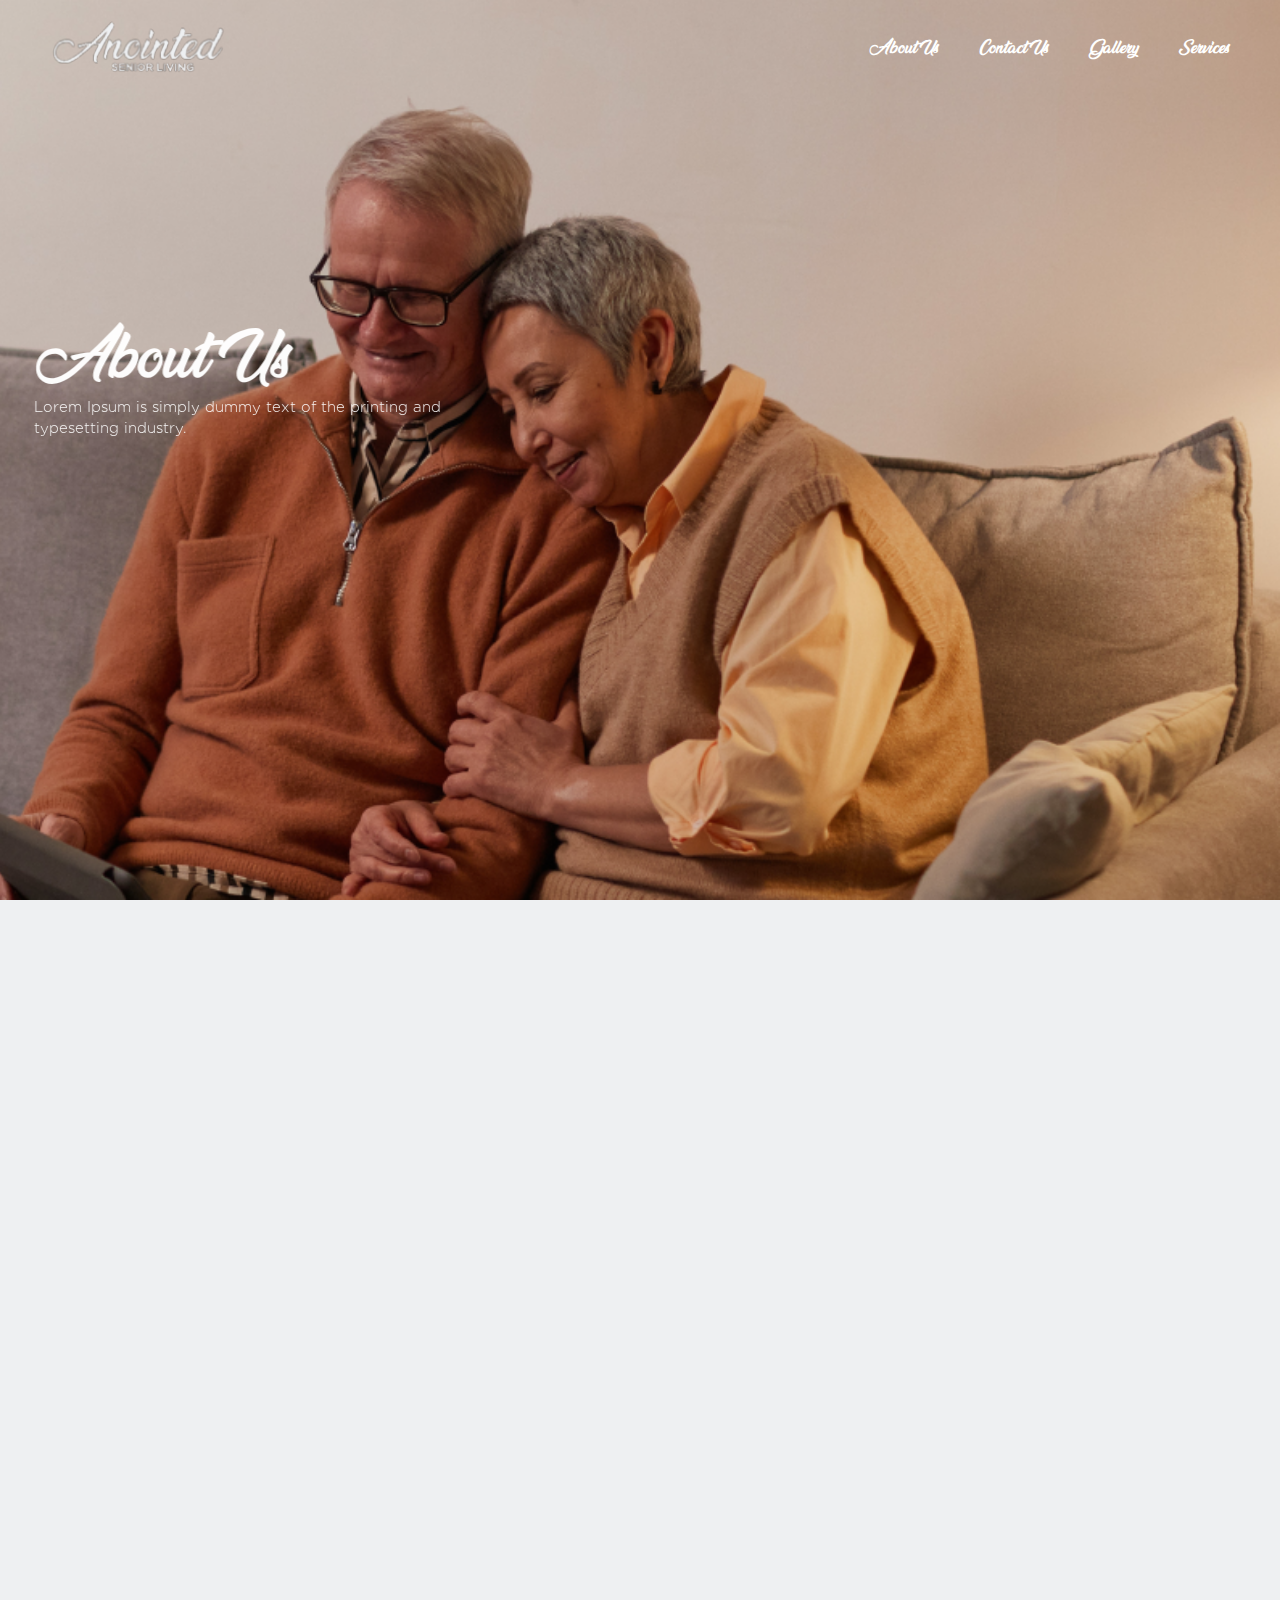
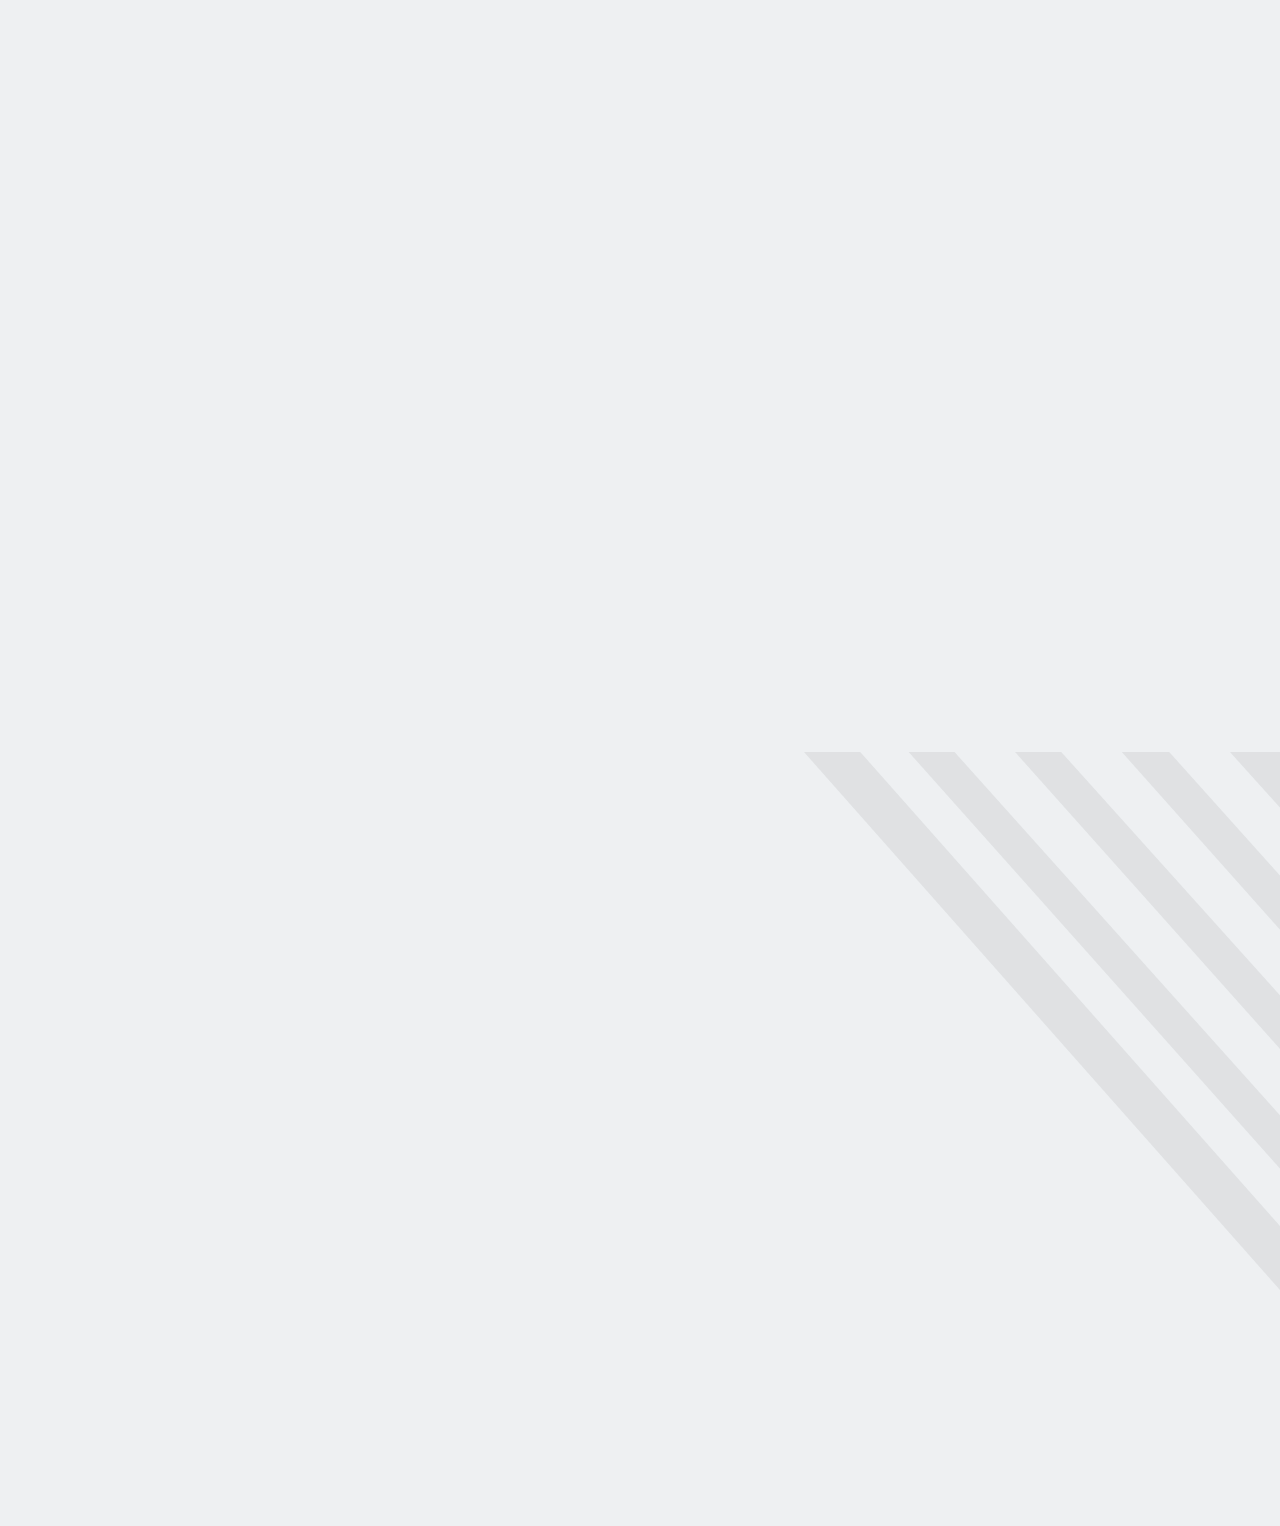
==== about-us.html @ c0f78609 "updated" ====
<html
  data-wf-domain="senior-living.webflow.io"
  data-wf-page="633692b4566e802e375b779f"
  data-wf-site="6332f59a50d59c920479c02c"
  class="w-mod-js w-mod-js w-mod-ix wf-poppins-n3-inactive wf-poppins-n4-inactive wf-poppins-n5-inactive wf-poppins-n6-inactive wf-poppins-n7-inactive wf-poppins-n8-inactive wf-poppins-n9-inactive wf-inactive"
>
  <head>
    <style>
      .wf-force-outline-none[tabindex="-1"]:focus {
        outline: none;
      }
    </style>
    <meta charset="utf-8" />
    <title>About Us</title>
    <meta content="About Us" property="og:title" />
    <meta content="About Us" property="twitter:title" />
    <meta content="width=device-width, initial-scale=1" name="viewport" />
    <meta content="Webflow" name="generator" />
    <link href="./widget-styles.css" rel="stylesheet" type="text/css" />
    <link href="https://fonts.googleapis.com" rel="preconnect" />
    <link
      href="https://fonts.gstatic.com"
      rel="preconnect"
      crossorigin="anonymous"
    />
    <script src="js/webfont.js" type="text/javascript"></script>
    <link
      rel="stylesheet"
      href="https://fonts.googleapis.com/css?family=Poppins:300,regular,500,600,700,800,900&amp;subset=devanagari,latin,latin-ext"
      media="all"
    />
    <link
      rel="stylesheet"
      href="./style11.css"
      media="all"
    />
    <script type="text/javascript">
      WebFont.load({
        google: {
          families: [
            "Poppins:300,regular,500,600,700,800,900:devanagari,latin,latin-ext",
          ],
        },
      });
    </script>
    <!--[if lt IE 9
      ]><script
        src="https://cdnjs.cloudflare.com/ajax/libs/html5shiv/3.7.3/html5shiv.min.js"
        type="text/javascript"
      ></script
    ><![endif]-->
    <script type="text/javascript">
      !(function (o, c) {
        var n = c.documentElement,
          t = " w-mod-";
        (n.className += t + "js"),
          ("ontouchstart" in o ||
            (o.DocumentTouch && c instanceof DocumentTouch)) &&
            (n.className += t + "touch");
      })(window, document);
    </script>
    <link href="favicon.ico" rel="shortcut icon" type="image/x-icon" />
    <link href="images/webclip.png" rel="apple-touch-icon" />
  </head>
  <body
    class="body-2"
    data-new-gr-c-s-check-loaded="14.1155.0"
    data-gr-ext-installed=""
  >
    <div id="about" class="home-section-about wf-section">
      <!-- <div class="about-hero-banner-image"> -->
      <!-- <div class="div-block-22"></div>
        <img
          src="images/6336aee6d772bb9c52e58904_pexels-marcus-aurelius-6787971%201.png"
          loading="lazy"
          sizes="100vw"
          alt=""
          class="about-banner-image"
        /> -->
      <!-- </div> -->
      <div
        data-animation="default"
        data-collapse="medium"
        data-duration="400"
        data-easing="ease"
        data-easing2="ease"
        role="banner"
        class="navbar w-nav"
      >
        <div class="nav-container w-container">
          <a href="/" class="navbar-logo w-nav-brand" aria-label="home"
            ><img
              src="images/6333d60b9bc0c5640f7abce2_site_logo.png"
              loading="lazy"
              width="210"
              alt=""
              class="logo"
          /></a>
          <nav role="navigation" class="nav-menu w-nav-menu">
            <a
              href="/about-us"
              aria-current="page"
              class="nav-link w-nav-link w--current"
              style=""
              >About Us</a
            ><a href="/contact-us" class="nav-link w-nav-link" style=""
              >Contact Us</a
            ><a href="/gallery" class="nav-link w-nav-link" style="">Gallery</a
            ><a href="/services" class="nav-link w-nav-link" style=""
              >Services</a
            >
          </nav>
          <div
            class="menu-button w-nav-button"
            style="-webkit-user-select: text"
            aria-label="menu"
            role="button"
            tabindex="0"
            aria-controls="w-nav-overlay-0"
            aria-haspopup="menu"
            aria-expanded="false"
          >
            <div class="icon w-icon-nav-menu"></div>
          </div>
        </div>
        <div class="w-nav-overlay" data-wf-ignore="" id="w-nav-overlay-0"></div>
      </div>
      <div class="main-container w-container">
        <div class="about-us-heading-wrapper">
          <h1
            data-w-id="f2aeb8aa-144a-5f64-8951-661a0f3f9a79"
            style="
              opacity: 1;
              transform: translate3d(0px, 0px, 0px) scale3d(1, 1, 1)
                rotateX(0deg) rotateY(0deg) rotateZ(0deg) skew(0deg, 0deg);
              transform-style: preserve-3d;
            "
            class="heading-3"
          >
            About Us
          </h1>
          <div
            data-w-id="b07e6ad9-e502-d957-d65b-517ffc8a16e0"
            style="
              opacity: 1;
              transform: translate3d(0px, 0px, 0px) scale3d(1, 1, 1)
                rotateX(0deg) rotateY(0deg) rotateZ(0deg) skew(0deg, 0deg);
              transform-style: preserve-3d;
            "
            class="about-hero-text"
          >
            Lorem Ipsum is simply dummy text of the printing and typesetting
            industry.
          </div>
        </div>
      </div>
    </div>
    <div
      data-w-id="00478a1c-632a-f52d-a305-56f289c8b5dd"
      style="
        opacity: 1;
        transform: translate3d(0px, 0px, 0px) scale3d(1, 1, 1) rotateX(0deg)
          rotateY(0deg) rotateZ(0deg) skew(0deg, 0deg);
        transform-style: preserve-3d;
      "
      class="fimaly-friend-section wf-section"
    >
      <div class="main-container w-container">
        <div class="ff-wrapper">
          <div
            id="w-node-_5c8b9d9c-4342-d869-0e94-dc20dd8a3b66-375b779f"
            class="ff-content-div-block"
          >
            <div class="ff-heading-wrapper">
              <h1
                data-w-id="8a05eb1e-6431-dd1b-bcdb-44aef16b54fe"
                style="
                  opacity: 1;
                  transform: translate3d(0px, 0px, 0px) scale3d(1, 1, 1)
                    rotateX(0deg) rotateY(0deg) rotateZ(0deg) skew(0deg, 0deg);
                  transform-style: preserve-3d;
                "
                class="ff-heading"
              >
                More time for
                <span class="ff-span-text">family &amp; friends</span>
              </h1>
              <div
                data-w-id="5f5b272a-543d-c7d9-7a50-c27d41835e38"
                style="
                  opacity: 1;
                  transform: translate3d(0px, 0px, 0px) scale3d(1, 1, 1)
                    rotateX(0deg) rotateY(0deg) rotateZ(0deg) skew(0deg, 0deg);
                  transform-style: preserve-3d;
                "
                class="ff-content-text"
              >
                Here at Worry-Free Lifestyle senior living, we have everything
                you need to live a comfortable and carefree life. From monthly
                social events to on-site laundry facilities, we have something
                for everyone.
              </div>
            </div>
            <img
              src="images/6336aee17172a10c0273a653_Mask%20group%2815%29.png"
              loading="lazy"
              alt=""
              class="ff-image-copy"
            />
            <div class="ff-community-wrapper">
              <h4
                data-w-id="8a66288c-ed28-99c2-b442-31cda506bee2"
                style="
                  opacity: 1;
                  transform: translate3d(0px, 0px, 0px) scale3d(1, 1, 1)
                    rotateX(0deg) rotateY(0deg) rotateZ(0deg) skew(0deg, 0deg);
                  transform-style: preserve-3d;
                "
                class="community-heading-h4"
              >
                Community Amenities:
              </h4>
              <div class="list-wrapper">
                <ul role="list" class="w-list-unstyled">
                  <li
                    data-w-id="51ae207f-2812-4466-eda2-647a8dc319ff"
                    style="
                      opacity: 1;
                      transform: translate3d(0px, 0px, 0px) scale3d(1, 1, 1)
                        rotateX(0deg) rotateY(0deg) rotateZ(0deg)
                        skew(0deg, 0deg);
                      transform-style: preserve-3d;
                    "
                    class="list-item"
                  >
                    <span class="text-span-2"></span>Clubhouse
                  </li>
                  <li
                    data-w-id="b1af53b3-11ab-7afe-e6bf-11f73b995032"
                    style="
                      opacity: 1;
                      transform: translate3d(0px, 0px, 0px) scale3d(1, 1, 1)
                        rotateX(0deg) rotateY(0deg) rotateZ(0deg)
                        skew(0deg, 0deg);
                      transform-style: preserve-3d;
                    "
                    class="list-item"
                  >
                    <span class="text-span-2"></span>Swimming pool
                  </li>
                  <li
                    data-w-id="028a3a02-e6bb-1153-6563-8df4828cab9d"
                    style="
                      opacity: 1;
                      transform: translate3d(0px, 0px, 0px) scale3d(1, 1, 1)
                        rotateX(0deg) rotateY(0deg) rotateZ(0deg)
                        skew(0deg, 0deg);
                      transform-style: preserve-3d;
                    "
                    class="list-item"
                  >
                    <span class="text-span-2"></span>Fitness center
                  </li>
                  <li
                    data-w-id="973c25bc-d84d-75ff-a081-e03055e042d8"
                    style="
                      opacity: 1;
                      transform: translate3d(0px, 0px, 0px) scale3d(1, 1, 1)
                        rotateX(0deg) rotateY(0deg) rotateZ(0deg)
                        skew(0deg, 0deg);
                      transform-style: preserve-3d;
                    "
                    class="list-item"
                  >
                    <span class="text-span-2"></span>Business center
                  </li>
                  <li
                    data-w-id="46e0c115-ed23-2cac-ecdd-dfb463e5ae9f"
                    style="
                      opacity: 1;
                      transform: translate3d(0px, 0px, 0px) scale3d(1, 1, 1)
                        rotateX(0deg) rotateY(0deg) rotateZ(0deg)
                        skew(0deg, 0deg);
                      transform-style: preserve-3d;
                    "
                    class="list-item"
                  >
                    <span class="text-span-2"></span>Socialites’ playing area
                  </li>
                </ul>
                <ul role="list" class="w-list-unstyled">
                  <li
                    data-w-id="3dbc01ce-ccb1-e9ac-8357-a16b48879370"
                    style="
                      opacity: 1;
                      transform: translate3d(0px, 0px, 0px) scale3d(1, 1, 1)
                        rotateX(0deg) rotateY(0deg) rotateZ(0deg)
                        skew(0deg, 0deg);
                      transform-style: preserve-3d;
                    "
                    class="list-item"
                  >
                    <span class="text-span-2"></span>Picnic area
                  </li>
                  <li
                    data-w-id="3dbc01ce-ccb1-e9ac-8357-a16b48879374"
                    style="
                      opacity: 1;
                      transform: translate3d(0px, 0px, 0px) scale3d(1, 1, 1)
                        rotateX(0deg) rotateY(0deg) rotateZ(0deg)
                        skew(0deg, 0deg);
                      transform-style: preserve-3d;
                    "
                    class="list-item"
                  >
                    <span class="text-span-2"></span>Park
                  </li>
                  <li
                    data-w-id="3dbc01ce-ccb1-e9ac-8357-a16b48879378"
                    style="
                      opacity: 1;
                      transform: translate3d(0px, 0px, 0px) scale3d(1, 1, 1)
                        rotateX(0deg) rotateY(0deg) rotateZ(0deg)
                        skew(0deg, 0deg);
                      transform-style: preserve-3d;
                    "
                    class="list-item"
                  >
                    <span class="text-span-2"></span>Walking trail
                  </li>
                  <li
                    data-w-id="3dbc01ce-ccb1-e9ac-8357-a16b4887937c"
                    style="
                      opacity: 1;
                      transform: translate3d(0px, 0px, 0px) scale3d(1, 1, 1)
                        rotateX(0deg) rotateY(0deg) rotateZ(0deg)
                        skew(0deg, 0deg);
                      transform-style: preserve-3d;
                    "
                    class="list-item"
                  >
                    <span class="text-span-2"></span>Library
                  </li>
                  <li
                    data-w-id="3dbc01ce-ccb1-e9ac-8357-a16b48879380"
                    style="
                      opacity: 1;
                      transform: translate3d(0px, 0px, 0px) scale3d(1, 1, 1)
                        rotateX(0deg) rotateY(0deg) rotateZ(0deg)
                        skew(0deg, 0deg);
                      transform-style: preserve-3d;
                    "
                    class="list-item"
                  >
                    <span class="text-span-2"></span>Community room with
                    kitchen
                  </li>
                </ul>
              </div>
            </div>
          </div>
          <img
            src="images/6336aee17172a10c0273a653_Mask%20group%2815%29.png"
            loading="lazy"
            style="
              opacity: 1;
              transform: translate3d(0px, 0px, 0px) scale3d(1, 1, 1)
                rotateX(0deg) rotateY(0deg) rotateZ(0deg) skew(0deg, 0deg);
              transform-style: preserve-3d;
            "
            data-w-id="30ab9da2-28f5-f6b1-1b83-d53f1adfb961"
            id="w-node-_30ab9da2-28f5-f6b1-1b83-d53f1adfb961-375b779f"
            alt=""
            class="ff-image"
          />
          <div
            id="w-node-_72fd5fce-c59f-3c01-6ae2-bd56664583b2-375b779f"
            class="in-home-wrapper"
          >
            <h4
              data-w-id="60af04ee-fbc5-1773-9b3f-e4ea198a53cd"
              style="
                opacity: 1;
                transform: translate3d(0px, 0px, 0px) scale3d(1, 1, 1)
                  rotateX(0deg) rotateY(0deg) rotateZ(0deg) skew(0deg, 0deg);
                transform-style: preserve-3d;
              "
              class="heading-4"
            >
              In-Home Amenities:
            </h4>
            <div class="in-home-grid">
              <div
                id="w-node-d8ba50b6-ebe9-aa5a-4041-fca65fc2e6cd-375b779f"
                data-w-id="d8ba50b6-ebe9-aa5a-4041-fca65fc2e6cd"
                style="
                  opacity: 1;
                  transform: translate3d(0px, 0px, 0px) scale3d(1, 1, 1)
                    rotateX(0deg) rotateY(0deg) rotateZ(0deg) skew(0deg, 0deg);
                  transform-style: preserve-3d;
                "
                class="in-home-div-block"
              >
                <img
                  src="images/6336aed7822f04ac557481c5_kitchen-set.png"
                  loading="lazy"
                  alt=""
                  class="kitchen-image"
                />
                <div class="in-home-text">A fully-equipped<br />kitchen</div>
              </div>
              <div
                id="w-node-_075fd50f-ab38-bc91-9242-4ed92e60ca45-375b779f"
                data-w-id="075fd50f-ab38-bc91-9242-4ed92e60ca45"
                style="
                  opacity: 1;
                  transform: translate3d(0px, 0px, 0px) scale3d(1, 1, 1)
                    rotateX(0deg) rotateY(0deg) rotateZ(0deg) skew(0deg, 0deg);
                  transform-style: preserve-3d;
                "
                class="in-home-div-block"
              >
                <img
                  src="images/6336aedda574a167527974fe_washing-machine.png"
                  loading="lazy"
                  alt=""
                  class="washing-machine-image"
                />
                <div class="in-home-text">Washer &amp; dryer</div>
              </div>
              <div
                id="w-node-_658a655d-7f61-ca4d-ab56-d4e78e2ea00e-375b779f"
                data-w-id="658a655d-7f61-ca4d-ab56-d4e78e2ea00e"
                style="
                  opacity: 1;
                  transform: translate3d(0px, 0px, 0px) scale3d(1, 1, 1)
                    rotateX(0deg) rotateY(0deg) rotateZ(0deg) skew(0deg, 0deg);
                  transform-style: preserve-3d;
                "
                class="in-home-div-block"
              >
                <img
                  src="images/6336aed643334f0af490212d_bin.png"
                  loading="lazy"
                  alt=""
                  class="trash-image"
                />
                <div class="in-home-text">
                  Heat, hot water,<br />trash, &amp; sewer
                </div>
              </div>
              <div
                id="w-node-_769675c4-91a9-6103-45e2-b63422f5c855-375b779f"
                data-w-id="769675c4-91a9-6103-45e2-b63422f5c855"
                style="
                  opacity: 1;
                  transform: translate3d(0px, 0px, 0px) scale3d(1, 1, 1)
                    rotateX(0deg) rotateY(0deg) rotateZ(0deg) skew(0deg, 0deg);
                  transform-style: preserve-3d;
                "
                class="in-home-div-block"
              >
                <img
                  src="images/6336aedaa1320375c9f3976a_pawprint.png"
                  loading="lazy"
                  alt=""
                  class="pet-hand-image"
                />
                <div class="in-home-text">Pet Friendly</div>
              </div>
              <div
                id="w-node-f3038dcf-e981-3e39-b400-dfcf75421391-375b779f"
                data-w-id="f3038dcf-e981-3e39-b400-dfcf75421391"
                style="
                  opacity: 1;
                  transform: translate3d(0px, 0px, 0px) scale3d(1, 1, 1)
                    rotateX(0deg) rotateY(0deg) rotateZ(0deg) skew(0deg, 0deg);
                  transform-style: preserve-3d;
                "
                class="in-home-div-block"
              >
                <img
                  src="images/6336aed6395c6552c7631a42_car-parking.png"
                  loading="lazy"
                  alt=""
                  class="car-image"
                />
                <div class="in-home-text">On-site<br />parking</div>
              </div>
              <div
                id="w-node-cf3cc567-54a6-e6bf-ae63-e84aefc5e099-375b779f"
                data-w-id="cf3cc567-54a6-e6bf-ae63-e84aefc5e099"
                style="
                  opacity: 1;
                  transform: translate3d(0px, 0px, 0px) scale3d(1, 1, 1)
                    rotateX(0deg) rotateY(0deg) rotateZ(0deg) skew(0deg, 0deg);
                  transform-style: preserve-3d;
                "
                class="in-home-div-block"
              >
                <img
                  src="images/6336aed5764cda40fb8d57ec_balcony.png"
                  loading="lazy"
                  alt=""
                  class="balcony-image"
                />
                <div class="in-home-text">A private balcony<br />or patio</div>
              </div>
              <div
                id="w-node-_0519f19e-f288-bdb5-c608-e7136ed1747b-375b779f"
                data-w-id="0519f19e-f288-bdb5-c608-e7136ed1747b"
                style="
                  opacity: 1;
                  transform: translate3d(0px, 0px, 0px) scale3d(1, 1, 1)
                    rotateX(0deg) rotateY(0deg) rotateZ(0deg) skew(0deg, 0deg);
                  transform-style: preserve-3d;
                "
                class="in-home-div-block"
              >
                <img
                  src="images/6336aedc182157502d253673_warehouse.png"
                  loading="lazy"
                  alt=""
                  class="warehouse-image"
                />
                <div class="in-home-text">Ample storage<br />space</div>
              </div>
            </div>
          </div>
        </div>
      </div>
    </div>
    <div
      data-w-id="e05f6a25-d383-2c4c-665b-250e2638b6af"
      style="
        opacity: 1;
        transform: translate3d(0px, 0px, 0px) scale3d(1, 1, 1) rotateX(0deg)
          rotateY(0deg) rotateZ(0deg) skew(0deg, 0deg);
        transform-style: preserve-3d;
      "
      class="service-section-copy wf-section"
    >
      <div class="main-container w-container">
        <div class="div-block-10">
          <h1 class="service-heading-text">
            Discover the quality difference with our
            <span class="inner-heading-text">senior living services</span>.
          </h1>
          <div class="div-block-3">
            <div
              data-delay="4000"
              data-animation="slide"
              class="service-slider w-slider"
              data-autoplay="false"
              data-easing="ease"
              data-hide-arrows="true"
              data-disable-swipe="false"
              data-autoplay-limit="0"
              data-nav-spacing="3"
              data-duration="500"
              data-infinite="false"
              role="region"
              aria-label="carousel"
            >
              <div class="service-mask w-slider-mask" id="w-slider-mask-0">
                <div
                  class="service-slide w-slide"
                  aria-label="1 of 5"
                  role="group"
                  style="transform: translateX(0px); opacity: 1"
                >
                  <div class="independent-service-image">
                    <div class="service-name-block">
                      <div class="service-name-text">Independent Living</div>
                    </div>
                  </div>
                </div>
                <div
                  class="service-slide w-slide"
                  aria-label="2 of 5"
                  role="group"
                  aria-hidden="true"
                  style="transform: translateX(0px); opacity: 1"
                >
                  <div class="assisted-service-image" aria-hidden="true">
                    <div class="service-name-block" aria-hidden="true">
                      <div class="service-name-text" aria-hidden="true">
                        Assisted Living
                      </div>
                    </div>
                  </div>
                </div>
                <div
                  class="service-slide w-slide"
                  aria-label="3 of 5"
                  role="group"
                  aria-hidden="true"
                  style="transform: translateX(0px); opacity: 1"
                >
                  <div class="senior-service-image" aria-hidden="true">
                    <div class="service-name-block" aria-hidden="true">
                      <div class="service-name-text" aria-hidden="true">
                        Senior Living
                      </div>
                    </div>
                  </div>
                </div>
                <div
                  class="service-slide w-slide"
                  aria-label="4 of 5"
                  role="group"
                  aria-hidden="true"
                  style="transform: translateX(0px); opacity: 1"
                >
                  <div class="nursing-service-image" aria-hidden="true">
                    <div class="service-name-block" aria-hidden="true">
                      <div class="service-name-text" aria-hidden="true">
                        Nursing Home
                      </div>
                    </div>
                  </div>
                </div>
                <div
                  class="service-slide w-slide"
                  aria-label="5 of 5"
                  role="group"
                  aria-hidden="true"
                  style="transform: translateX(0px); opacity: 1"
                >
                  <div class="nursing-service-image" aria-hidden="true">
                    <div class="service-name-block" aria-hidden="true">
                      <div class="service-name-text" aria-hidden="true">
                        Nursing Home
                      </div>
                    </div>
                  </div>
                </div>
                <div
                  aria-live="off"
                  aria-atomic="true"
                  class="w-slider-aria-label"
                  data-wf-ignore=""
                ></div>
              </div>
              <div
                class="left-arrow w-slider-arrow-left"
                role="button"
                tabindex="0"
                aria-controls="w-slider-mask-0"
                aria-label="previous slide"
                style="display: none"
              >
                <div class="w-icon-slider-left"></div>
              </div>
              <div
                class="right-arrow w-slider-arrow-right"
                role="button"
                tabindex="0"
                aria-controls="w-slider-mask-0"
                aria-label="next slide"
              >
                <div class="icon-2 w-icon-slider-right"></div>
              </div>
              <div class="slide-nav w-slider-nav w-round">
                <div
                  class="w-slider-dot w-active"
                  data-wf-ignore=""
                  aria-label="Show slide 1 of 5"
                  aria-pressed="true"
                  role="button"
                  tabindex="0"
                  style="margin-left: 3px; margin-right: 3px"
                ></div>
                <div
                  class="w-slider-dot"
                  data-wf-ignore=""
                  aria-label="Show slide 2 of 5"
                  aria-pressed="false"
                  role="button"
                  tabindex="-1"
                  style="margin-left: 3px; margin-right: 3px"
                ></div>
                <div
                  class="w-slider-dot"
                  data-wf-ignore=""
                  aria-label="Show slide 3 of 5"
                  aria-pressed="false"
                  role="button"
                  tabindex="-1"
                  style="margin-left: 3px; margin-right: 3px"
                ></div>
                <div
                  class="w-slider-dot"
                  data-wf-ignore=""
                  aria-label="Show slide 4 of 5"
                  aria-pressed="false"
                  role="button"
                  tabindex="-1"
                  style="margin-left: 3px; margin-right: 3px"
                ></div>
                <div
                  class="w-slider-dot"
                  data-wf-ignore=""
                  aria-label="Show slide 5 of 5"
                  aria-pressed="false"
                  role="button"
                  tabindex="-1"
                  style="margin-left: 3px; margin-right: 3px"
                ></div>
              </div>
            </div>
          </div>
        </div>
      </div>
    </div>
    <div class="wrapper aboutus-page-top-margin display-none">
      <div class="enquiry-section wf-section">
        <div class="main-container bg-image w-container">
          <div class="div-block-9">
            <div class="enquiry-div-block">
              <div
                id="w-node-_91a7918b-c3b5-4442-9976-a48271f362df-375b779f"
                class="enquiry-content-block"
              >
                <h2 class="enquiry-heading-text">
                  Come see for <span class="inner-heading">yourself!</span>
                </h2>
                <div class="text-block">
                  No matter what your needs are, we're here to help you find
                  your way with our expertise. So don’t hesitate to reach out,
                  we’ll love to be a part of your after-retirement life. We
                  can't wait to welcome you home!
                </div>
              </div>
              <div
                id="w-node-_91a7918b-c3b5-4442-9976-a48271f362e6-375b779f"
                class="enquiry-form-block w-form"
              >
                <form
                  id="email-form"
                  name="email-form"
                  data-name="Email Form"
                  method="get"
                  class="enquiry-form"
                  aria-label="Email Form"
                >
                  <input
                    type="text"
                    class="fullname-input w-input"
                    maxlength="256"
                    name="name"
                    data-name="Name"
                    placeholder="Fullname"
                    id="name"
                    required=""
                  /><input
                    type="text"
                    class="email-input w-input"
                    maxlength="256"
                    name="name-2"
                    data-name="Name 2"
                    placeholder="Email Address"
                    id="name-2"
                    required=""
                  /><input
                    type="tel"
                    class="contact-input w-input"
                    maxlength="256"
                    name="Cntact-Number"
                    data-name="Cntact Number"
                    placeholder="Contact Number"
                    id="Cntact-Number"
                    required=""
                  /><input
                    type="submit"
                    value="ENQUIRY NOW"
                    data-wait="Please wait..."
                    class="enquiry-button w-button"
                  />
                </form>
                <div
                  class="w-form-done"
                  tabindex="-1"
                  role="region"
                  aria-label="Email Form success"
                >
                  <div>Thank you! Your submission has been received!</div>
                </div>
                <div
                  class="w-form-fail"
                  tabindex="-1"
                  role="region"
                  aria-label="Email Form failure"
                >
                  <div>
                    Oops! Something went wrong while submitting the form.
                  </div>
                </div>
              </div>
            </div>
          </div>
        </div>
      </div>
      <div class="footer wf-section">
        <div class="main-container footer-margin w-container">
          <div class="footer-div-block">
            <div
              id="w-node-_91a7918b-c3b5-4442-9976-a48271f362f5-375b779f"
              class="footer-content-wrapper"
            >
              <img
                src="images/6333d60bab4ae36746110009_site-gray_logo.png"
                loading="lazy"
                id="w-node-_91a7918b-c3b5-4442-9976-a48271f362f6-375b779f"
                alt=""
                class="footer-logo"
              />
              <div
                id="w-node-_91a7918b-c3b5-4442-9976-a48271f362f7-375b779f"
                class="footer-content-text"
              >
                At Senior Living, we believe that aging should be considered a
                time of growth, exploration, and discovery. Our goal is to help
                seniors live their best possible life, and we are proud to offer
                superior services that can make that happen. <br />‍<br />
                With 24-hour a-day support and assistance, we’ll take care of
                the needs of every individual enthusiastically.
              </div>
            </div>
            <div
              id="w-node-_91a7918b-c3b5-4442-9976-a48271f362fd-375b779f"
              class="div-block-4"
            >
              <div id="w-node-_91a7918b-c3b5-4442-9976-a48271f362fe-375b779f">
                <div
                  id="w-node-_91a7918b-c3b5-4442-9976-a48271f362ff-375b779f"
                  class="text-block-3"
                >
                  HOME
                </div>
                <ul role="list" class="list w-list-unstyled">
                  <li>Home</li>
                  <li>About</li>
                  <li>Floor Plans</li>
                  <li>Gallery</li>
                  <li>Amenities</li>
                </ul>
              </div>
              <div>
                <div
                  id="w-node-_91a7918b-c3b5-4442-9976-a48271f3630d-375b779f"
                  class="text-block-3"
                >
                  SERVICES
                </div>
                <ul role="list" class="list w-list-unstyled">
                  <li>Independent Living</li>
                  <li>Care Services</li>
                  <li>Assisted Living</li>
                  <li>Memory Care</li>
                  <li>Skilled Nursing</li>
                </ul>
              </div>
            </div>
            <div
              id="w-node-_91a7918b-c3b5-4442-9976-a48271f3631a-375b779f"
              class="div-block-5"
            >
              <img
                src="images/6333d60a84ac497d821384bc_happy-img.jpg"
                loading="lazy"
                alt=""
                class="image-3"
              />
              <div class="text-block-5">
                Senior Living Communities - 101 <br />Brightwater Drive, Myrtle
                Beach, SC 29579
              </div>
              <div class="text-block-4">© Copyright 2022</div>
            </div>
          </div>
        </div>
      </div>
    </div>
    <div class="wrapper aboutus-page-top-margin">
      <div class="enquiry-section wf-section">
        <div class="main-container bg-image w-container">
          <div
            data-w-id="951d848f-664f-c3e4-ac53-7d7bd46cc0d8"
            class="div-block-9"
            style="
              opacity: 1;
              transform: translate3d(0px, 0px, 0px) scale3d(1, 1, 1)
                rotateX(0deg) rotateY(0deg) rotateZ(0deg) skew(0deg, 0deg);
              transform-style: preserve-3d;
            "
          >
            <div class="enquiry-div-block">
              <div
                id="w-node-_951d848f-664f-c3e4-ac53-7d7bd46cc0da-d46cc0d5"
                class="enquiry-content-block"
              >
                <h2
                  data-w-id="951d848f-664f-c3e4-ac53-7d7bd46cc0db"
                  class="enquiry-heading-text"
                  style="
                    opacity: 1;
                    transform: translate3d(0px, 0px, 0px) scale3d(1, 1, 1)
                      rotateX(0deg) rotateY(0deg) rotateZ(0deg) skew(0deg, 0deg);
                    transform-style: preserve-3d;
                  "
                >
                  Come see for <span class="inner-heading">yourself!</span>
                </h2>
                <div
                  data-w-id="951d848f-664f-c3e4-ac53-7d7bd46cc0df"
                  class="text-block"
                  style="
                    opacity: 1;
                    transform: translate3d(0px, 0px, 0px) scale3d(1, 1, 1)
                      rotateX(0deg) rotateY(0deg) rotateZ(0deg) skew(0deg, 0deg);
                    transform-style: preserve-3d;
                  "
                >
                  No matter what your needs are, we're here to help you find
                  your way with our expertise. So don’t hesitate to reach out,
                  we’ll love to be a part of your after-retirement life. We
                  can't wait to welcome you home!..
                </div>
              </div>
              <div
                id="w-node-_951d848f-664f-c3e4-ac53-7d7bd46cc0e1-d46cc0d5"
                class="enquiry-form-block w-form"
              >
                <form
                  id="Enquiry-Form"
                  name="wf-form-Enquiry-Form"
                  data-name="Enquiry-Form"
                  method="get"
                  class="enquiry-form"
                  aria-label="Enquiry-Form"
                >
                  <input
                    type="text"
                    class="fullname-input w-input"
                    maxlength="256"
                    name="fullName"
                    data-name="fullName"
                    placeholder="Fullname"
                    data-w-id="951d848f-664f-c3e4-ac53-7d7bd46cc0e3"
                    id="fullName-2"
                    required=""
                    style="
                      opacity: 1;
                      transform: translate3d(0px, 0px, 0px) scale3d(1, 1, 1)
                        rotateX(0deg) rotateY(0deg) rotateZ(0deg)
                        skew(0deg, 0deg);
                      transform-style: preserve-3d;
                    "
                  /><input
                    type="email"
                    class="email-input w-input"
                    maxlength="256"
                    name="Email-Address"
                    data-name="Email Address"
                    placeholder="Email Address"
                    data-w-id="951d848f-664f-c3e4-ac53-7d7bd46cc0e4"
                    id="Email-Address-2"
                    required=""
                    style="
                      opacity: 1;
                      transform: translate3d(0px, 0px, 0px) scale3d(1, 1, 1)
                        rotateX(0deg) rotateY(0deg) rotateZ(0deg)
                        skew(0deg, 0deg);
                      transform-style: preserve-3d;
                    "
                  /><input
                    type="tel"
                    class="contact-input w-input"
                    maxlength="256"
                    name="Contact-Number"
                    data-name="Contact Number"
                    placeholder="Contact Number"
                    data-w-id="951d848f-664f-c3e4-ac53-7d7bd46cc0e5"
                    id="Contact-Number-2"
                    required=""
                    style="
                      opacity: 1;
                      transform: translate3d(0px, 0px, 0px) scale3d(1, 1, 1)
                        rotateX(0deg) rotateY(0deg) rotateZ(0deg)
                        skew(0deg, 0deg);
                      transform-style: preserve-3d;
                    "
                  />
                  <div
                    data-w-id="438b86e3-e8f5-33c2-1a7a-deb901dfaa7c"
                    class="enquiry-button-wrapper"
                    style="
                      opacity: 1;
                      transform: translate3d(0px, 0px, 0px) scale3d(1, 1, 1)
                        rotateX(0deg) rotateY(0deg) rotateZ(0deg)
                        skew(0deg, 0deg);
                      transform-style: preserve-3d;
                    "
                  >
                    <input
                      type="submit"
                      value="ENQUIRY NOW"
                      data-wait="Please wait..."
                      class="enquiry-button w-button"
                    />
                  </div>
                </form>
                <div
                  class="success-message w-form-done"
                  tabindex="-1"
                  role="region"
                  aria-label="Enquiry-Form success"
                >
                  <div
                    class="lottie-animation"
                    data-w-id="43313b4b-b238-073e-5d8f-b04247adc721"
                    data-animation-type="lottie"
                    data-src="https://uploads-ssl.webflow.com/6332f59a50d59c920479c02c/6347bfa0a287a8e31cea8ec8_96673-success.json"
                    data-loop="0"
                    data-direction="1"
                    data-autoplay="1"
                    data-is-ix2-target="0"
                    data-renderer="svg"
                    data-default-duration="1.5"
                    data-duration="0"
                  >
                    <svg
                      xmlns="http://www.w3.org/2000/svg"
                      viewBox="0 0 64 64"
                      width="64"
                      height="64"
                      preserveAspectRatio="xMidYMid meet"
                      style="
                        width: 100%;
                        height: 100%;
                        transform: translate3d(0px, 0px, 0px);
                      "
                    >
                      <defs>
                        <clipPath id="__lottie_element_2">
                          <rect width="64" height="64" x="0" y="0"></rect>
                        </clipPath>
                      </defs>
                      <g clip-path="url(#__lottie_element_2)">
                        <g
                          transform="matrix(0.3333300054073334,0,0,0.3333300054073334,32,32)"
                          opacity="1"
                          style="display: block"
                        >
                          <g opacity="1" transform="matrix(3,0,0,3,0,0)">
                            <path
                              stroke-linecap="round"
                              stroke-linejoin="miter"
                              fill-opacity="0"
                              stroke-miterlimit="4"
                              stroke="rgb(30,191,116)"
                              stroke-opacity="1"
                              stroke-width="3"
                              d=" M0,-26.5 C14.625349998474121,-26.5 26.5,-14.625349998474121 26.5,0 C26.5,14.625349998474121 14.625349998474121,26.5 0,26.5 C-14.625349998474121,26.5 -26.5,14.625349998474121 -26.5,0 C-26.5,-14.625349998474121 -14.625349998474121,-26.5 0,-26.5z"
                            ></path>
                          </g>
                        </g>
                        <g
                          transform="matrix(0.3333300054073334,0,0,0.3333300054073334,32,32)"
                          opacity="1"
                          style="display: block"
                        >
                          <g opacity="1" transform="matrix(3.5,0,0,3.5,0,0)">
                            <path
                              stroke-linecap="round"
                              stroke-linejoin="round"
                              fill-opacity="0"
                              stroke="rgb(30,191,116)"
                              stroke-opacity="1"
                              stroke-width="3"
                              d=" M9.25,-6 C9.25,-6 -2.75,6 -2.75,6 C-2.75,6 -9.25,-0.5 -9.25,-0.5"
                            ></path>
                          </g>
                        </g>
                      </g>
                    </svg>
                  </div>
                  <div class="text-block-11">
                    Thank you! Your submission has been received!
                  </div>
                </div>
                <div
                  class="w-form-fail"
                  tabindex="-1"
                  role="region"
                  aria-label="Enquiry-Form failure"
                >
                  <div>
                    Oops! Something went wrong while submitting the form.
                  </div>
                </div>
              </div>
            </div>
          </div>
        </div>
      </div>
      <div
        data-w-id="951d848f-664f-c3e4-ac53-7d7bd46cc0ed"
        class="footer wf-section"
        style="
          opacity: 1;
          transform: translate3d(0px, 0px, 0px) scale3d(1, 1, 1) rotateX(0deg)
            rotateY(0deg) rotateZ(0deg) skew(0deg, 0deg);
          transform-style: preserve-3d;
        "
      >
        <div class="main-container footer-margin w-container">
          <div class="footer-div-block">
            <div
              id="w-node-_951d848f-664f-c3e4-ac53-7d7bd46cc0f0-d46cc0d5"
              class="footer-content-wrapper"
            >
              <img
                src="images/6333d60bab4ae36746110009_site-gray_logo.png"
                loading="lazy"
                id="w-node-_951d848f-664f-c3e4-ac53-7d7bd46cc0f1-d46cc0d5"
                alt=""
                class="footer-logo"
              />
              <div
                id="w-node-_951d848f-664f-c3e4-ac53-7d7bd46cc0f2-d46cc0d5"
                class="footer-content-text"
              >
                At Senior Living, we believe that aging should be considered a
                time of growth, exploration, and discovery. Our goal is to help
                seniors live their best possible life, and we are proud to offer
                superior services that can make that happen. <br />‍<br />
                With 24-hour a-day support and assistance, we’ll take care of
                the needs of every individual enthusiastically.
              </div>
            </div>
            <div
              id="w-node-_951d848f-664f-c3e4-ac53-7d7bd46cc0f8-d46cc0d5"
              class="div-block-4"
            >
              <div
                id="w-node-_951d848f-664f-c3e4-ac53-7d7bd46cc0f9-d46cc0d5"
                class="div-block-13"
              >
                <div
                  id="w-node-_951d848f-664f-c3e4-ac53-7d7bd46cc0fa-d46cc0d5"
                  class="text-block-3"
                >
                  HOME
                </div>
                <a href="/" class="footer-text-link">Home</a
                ><a
                  href="/about-us"
                  aria-current="page"
                  class="footer-text-link w--current"
                  >About Us</a
                ><a href="#" class="footer-text-link">Floor Plans</a
                ><a href="/gallery" class="footer-text-link">Gallery</a
                ><a href="#" class="footer-text-link">Amenities</a>
                <ul role="list" class="list w-list-unstyled">
                  <li>Home</li>
                  <li>About</li>
                  <li>Floor Plans</li>
                  <li>Gallery</li>
                  <li>Amenities</li>
                </ul>
              </div>
              <div class="div-block-14">
                <div
                  id="w-node-_951d848f-664f-c3e4-ac53-7d7bd46cc108-d46cc0d5"
                  class="text-block-3"
                >
                  SERVICES
                </div>
                <a href="#" class="footer-services-text">Independent Living</a
                ><a href="#" class="footer-services-text">Care Services</a
                ><a href="#" class="footer-services-text">Assisted Living</a
                ><a href="#" class="footer-services-text">Memory Care</a
                ><a href="#" class="footer-services-text">Skilled Nursing</a>
                <ul role="list" class="list w-list-unstyled">
                  <li>Independent Living</li>
                  <li>Care Services</li>
                  <li>Assisted Living</li>
                  <li>Memory Care</li>
                  <li>Skilled Nursing</li>
                </ul>
              </div>
            </div>
            <div
              id="w-node-_951d848f-664f-c3e4-ac53-7d7bd46cc115-d46cc0d5"
              class="div-block-5"
            >
              <img
                src="images/6333d60a84ac497d821384bc_happy-img.jpg"
                loading="lazy"
                alt=""
                class="image-3"
              />
              <div class="text-block-5">
                Senior Living Communities - 101 <br />Brightwater Drive, Myrtle
                Beach, SC 29579
              </div>
              <div class="text-block-4">© Copyright 2022</div>
            </div>
          </div>
        </div>
      </div>
    </div>
    <script
      src="js/jquery-3.5.1.min.dc5e7f18c8.js"
      type="text/javascript"
      crossorigin="anonymous"
    ></script>
    <script src="js/webflow.8631aa3eb.js" type="text/javascript"></script>
    <!--[if lte IE 9
      ]><script src="//cdnjs.cloudflare.com/ajax/libs/placeholders/3.0.2/placeholders.min.js"></script><!
    [endif]--><a
      class="w-webflow-badge"
      href="https://webflow.com?utm_campaign=brandjs"
      ><img
        src="https://d3e54v103j8qbb.cloudfront.net/img/webflow-badge-icon.f67cd735e3.svg"
        alt=""
        style="margin-right: 8px; width: 16px" /><img
        src="https://d1otoma47x30pg.cloudfront.net/img/webflow-badge-text.6faa6a38cd.svg"
        alt="Made in Webflow"
    /></a>
  </body>
  <grammarly-desktop-integration
    data-grammarly-shadow-root="true"
  ></grammarly-desktop-integration>
</html>
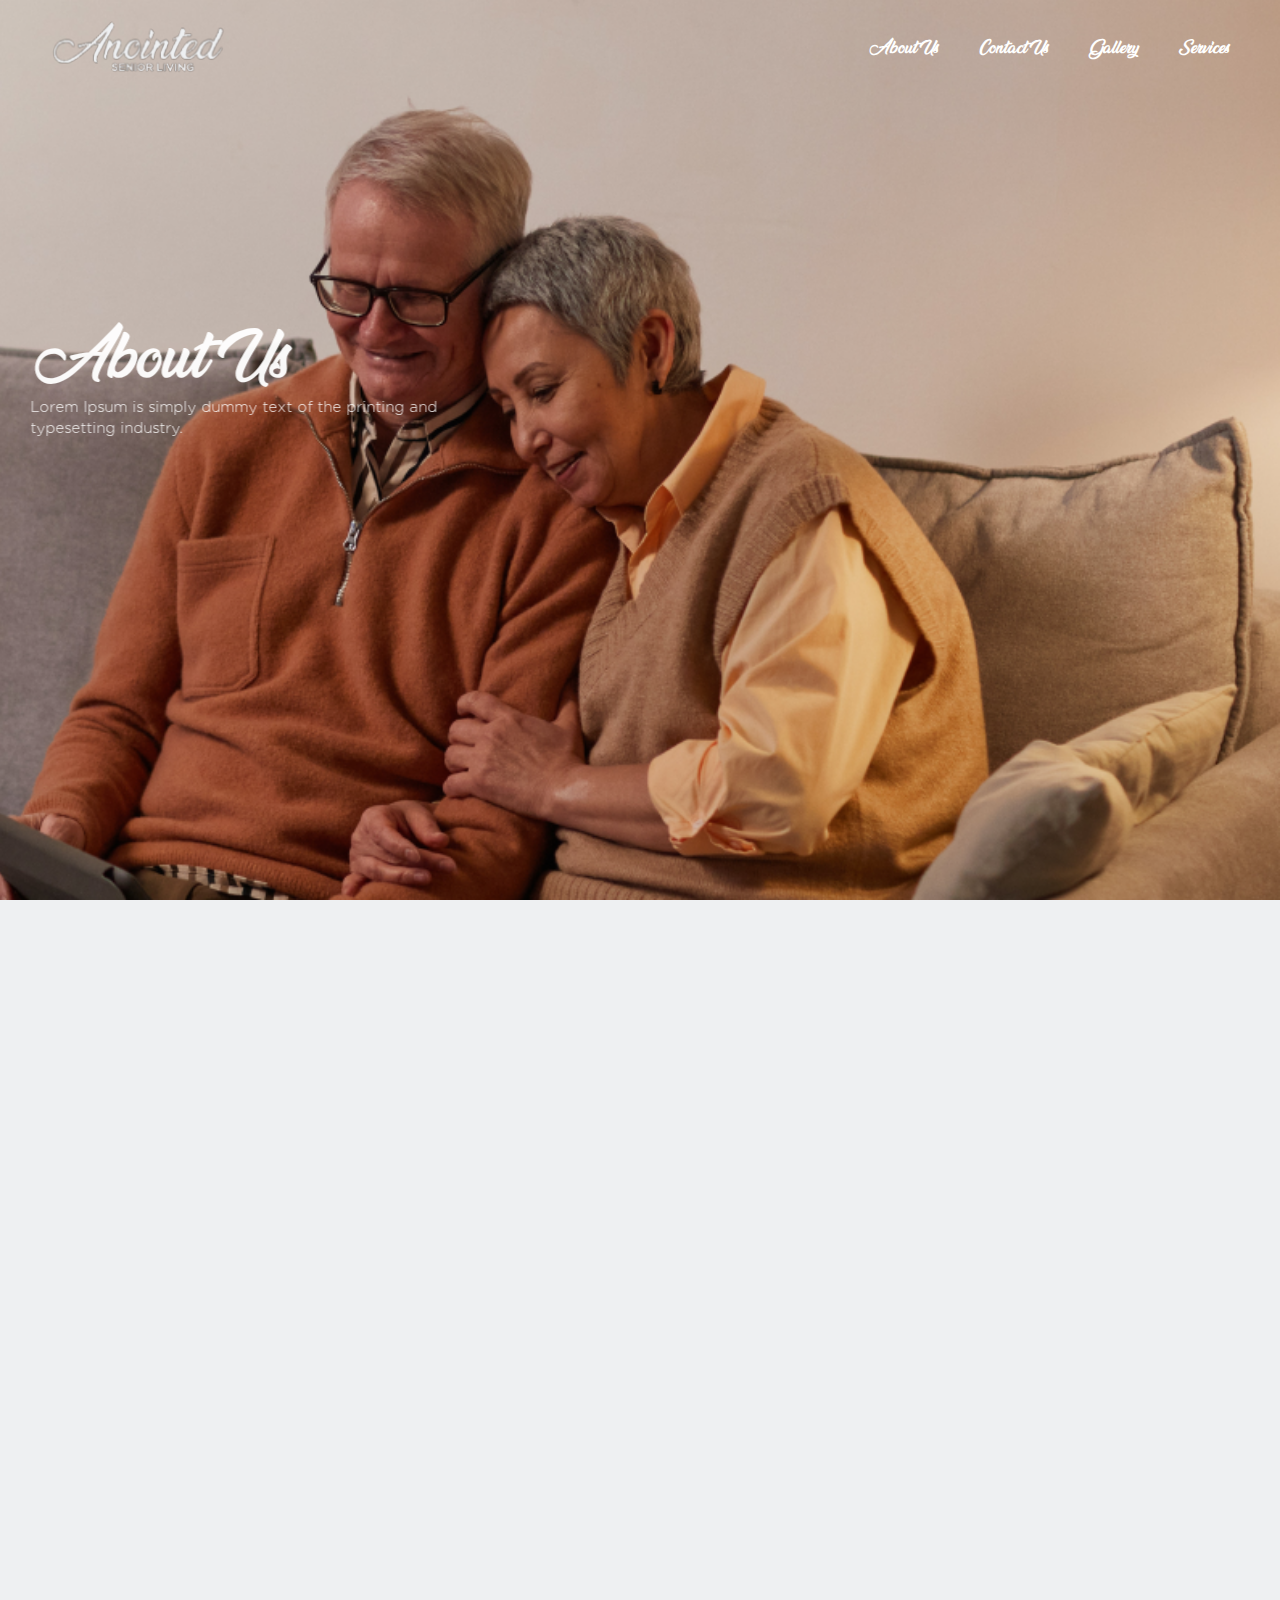
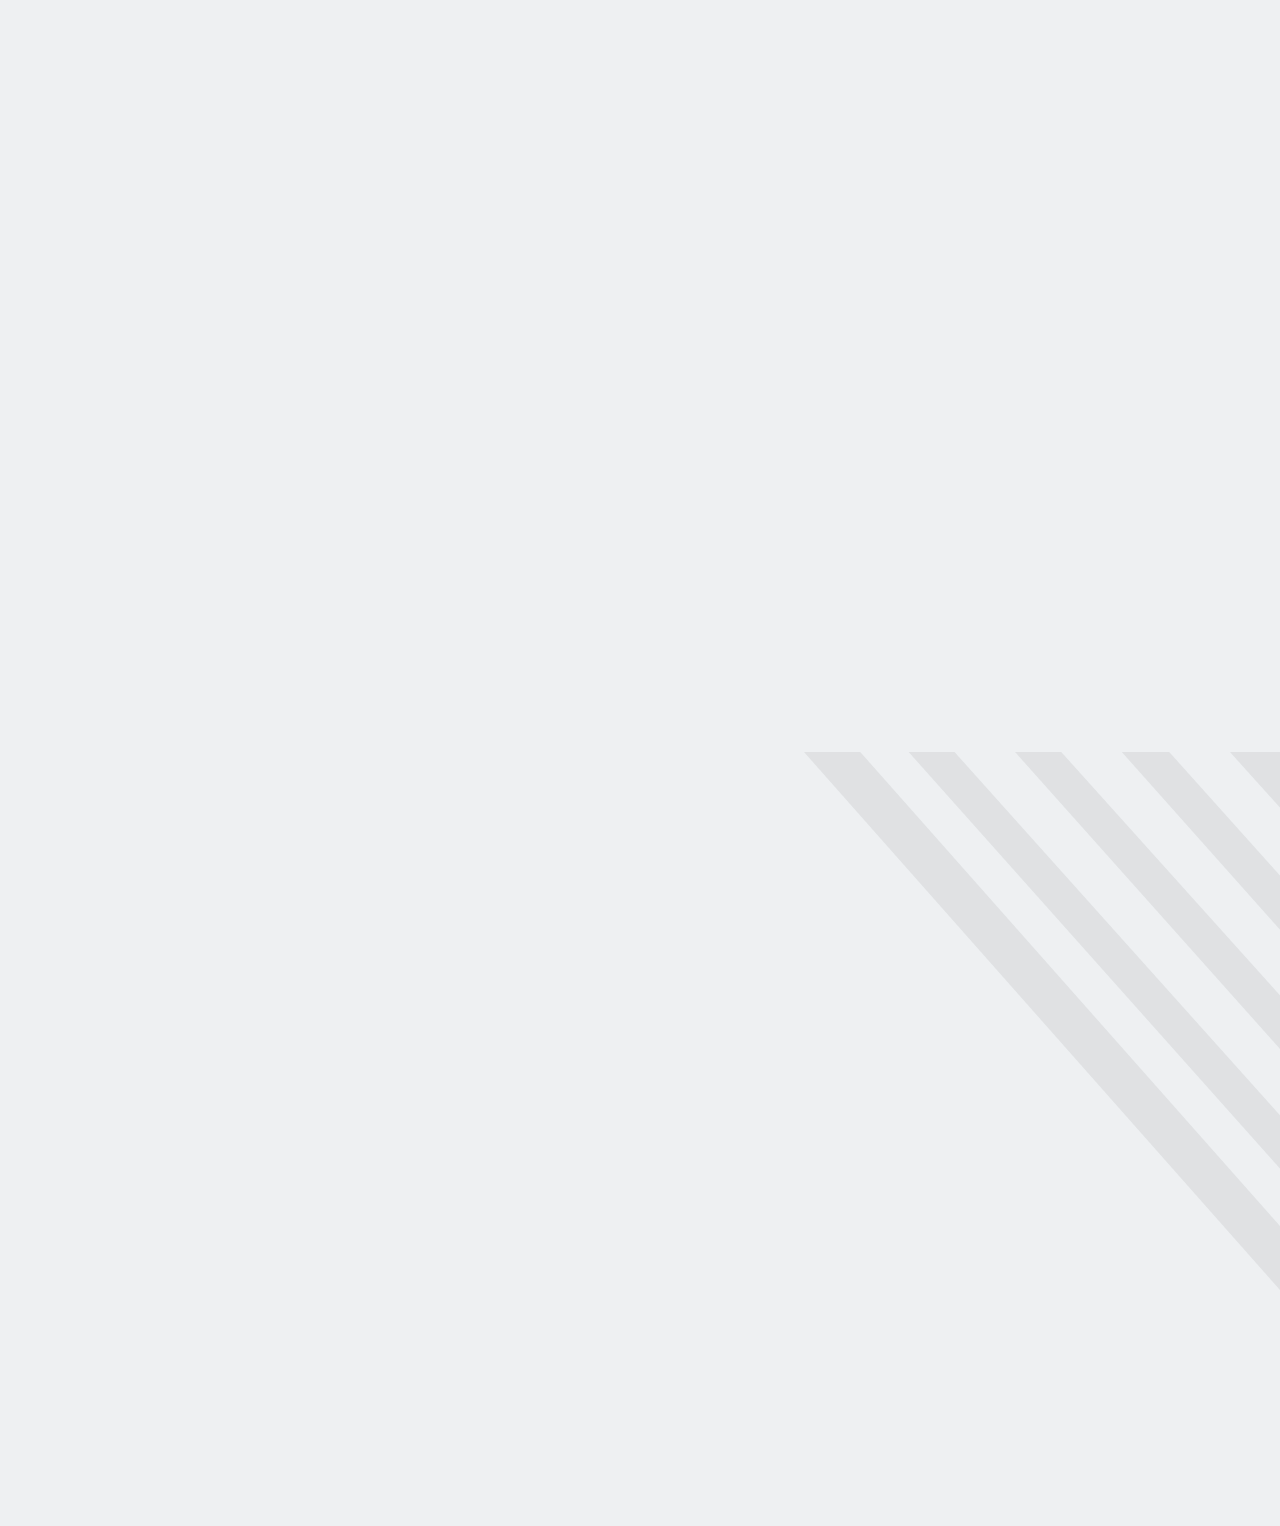
==== commit 0990457d: "hello" ====
--- a/about-us.html
+++ b/about-us.html
@@ -29,11 +29,7 @@
       href="https://fonts.googleapis.com/css?family=Poppins:300,regular,500,600,700,800,900&amp;subset=devanagari,latin,latin-ext"
       media="all"
     />
-    <link
-      rel="stylesheet"
-      href="./style11.css"
-      media="all"
-    />
+    <link rel="stylesheet" href="./style11.css" media="all" />
     <script type="text/javascript">
       WebFont.load({
         google: {
--- a/style11.css
+++ b/style11.css
@@ -2824,6 +2824,7 @@
 .text-block-5 {
   color: #595969;
   text-align: left;
+  font-family: "Gotham";
 }
 
 .div-block-5 {
@@ -4876,6 +4877,7 @@
 
   .footer-services-text {
     font-size: 12px;
+    font-family: "Gotham";
   }
 
   .about-us-slider-block {
